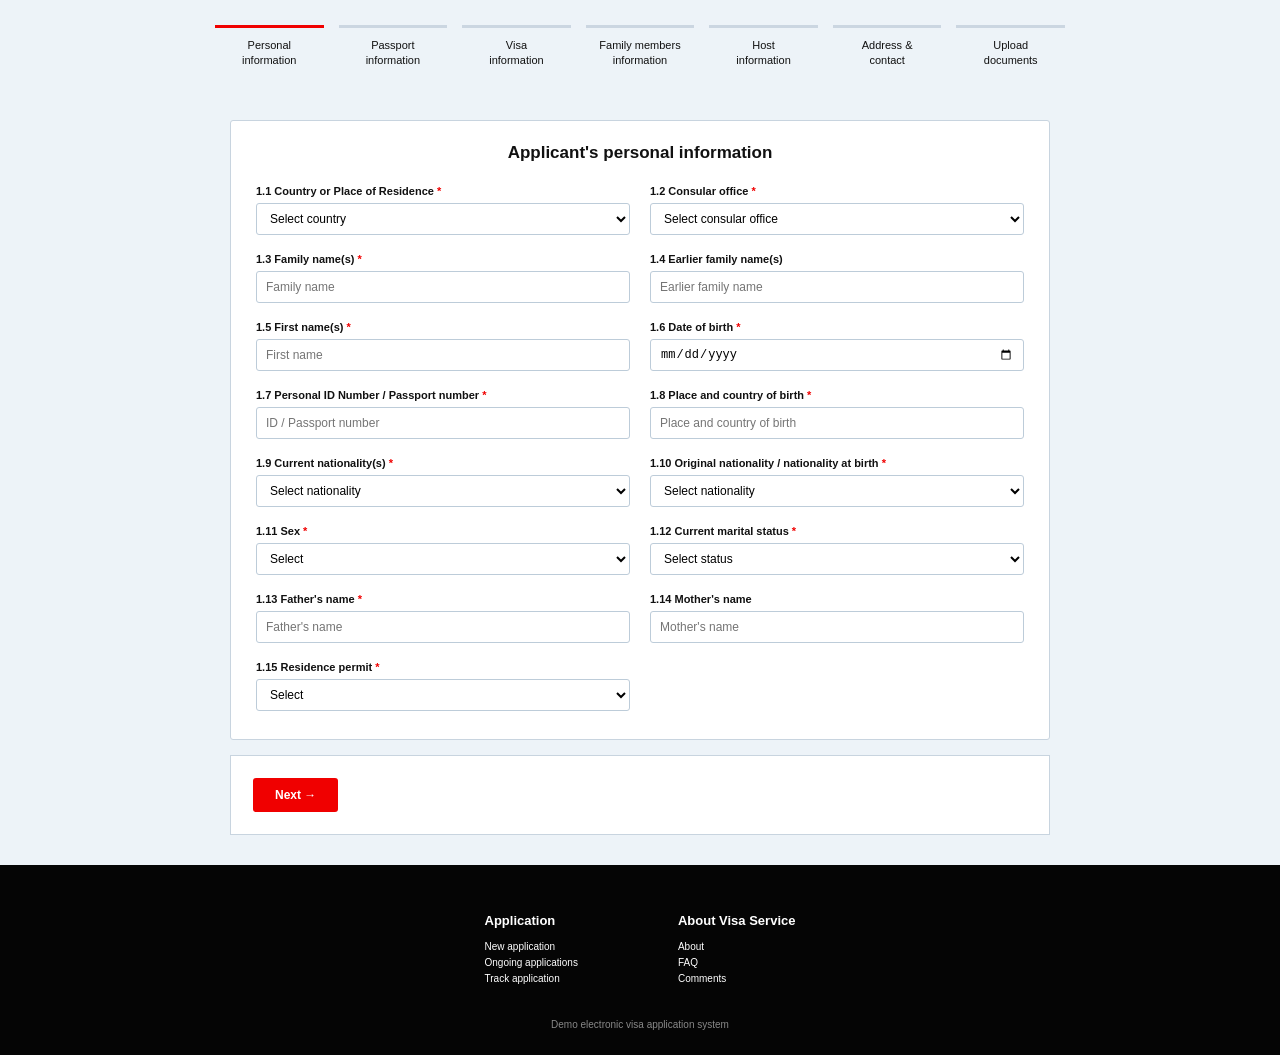
==== application.html @ b02ea550 "Update application.html" ====
<!DOCTYPE html>
<html>

<head>

    <meta charset="UTF-8">
    <meta name="viewport" content="width=device-width, initial-scale=1.0">

    <title>Visa Application - Demo</title>

    <link rel="stylesheet" href="./css/apply.css">

</head>  
<!-- =========================
     7 STEP NAVIGATION
========================= -->

<section class="steps-wrapper">

    <div class="steps">

        <div class="step active">
            <div class="step-line"></div>
            <span>Personal<br>information</span>
        </div>

        <div class="step">
            <div class="step-line"></div>
            <span>Passport<br>information</span>
        </div>

        <div class="step">
            <div class="step-line"></div>
            <span>Visa<br>information</span>
        </div>

        <div class="step">
            <div class="step-line"></div>
            <span>Family members<br>information</span>
        </div>

        <div class="step">
            <div class="step-line"></div>
            <span>Host<br>information</span>
        </div>

        <div class="step">
            <div class="step-line"></div>
            <span>Address &amp;<br>contact</span>
        </div>

        <div class="step">
            <div class="step-line"></div>
            <span>Upload<br>documents</span>
        </div>

    </div>

</section>


<!-- =========================
     STEP 2: PERSONAL INFORMATION
========================= -->

<main class="application-container">

    <form id="personalForm">

        <div class="form-card" id="personalStep">

            <h2>Applicant's personal information</h2>


            <div class="form-grid">

                <!-- 1.1 -->
                <div class="field">
                    <label>
                        1.1 Country or Place of Residence
                        <span class="required">*</span>
                    </label>

<select required>
    <option value="">Select country</option>
    <option>Afghanistan</option>
    <option>Albania</option>
    <option>Algeria</option>
    <option>Andorra</option>
    <option>Angola</option>
    <option>Antigua and Barbuda</option>
    <option>Argentina</option>
    <option>Armenia</option>
    <option>Australia</option>
    <option>Austria</option>
    <option>Azerbaijan</option>
    <option>Bahamas</option>
    <option>Bahrain</option>
    <option>Bangladesh</option>
    <option>Barbados</option>
    <option>Belarus</option>
    <option>Belgium</option>
    <option>Belize</option>
    <option>Benin</option>
    <option>Bhutan</option>
    <option>Bolivia</option>
    <option>Bosnia and Herzegovina</option>
    <option>Botswana</option>
    <option>Brazil</option>
    <option>Brunei</option>
    <option>Bulgaria</option>
    <option>Burkina Faso</option>
    <option>Burundi</option>
    <option>Cabo Verde</option>
    <option>Cambodia</option>
    <option>Cameroon</option>
    <option>Canada</option>
    <option>Central African Republic</option>
    <option>Chad</option>
    <option>Chile</option>
    <option>China</option>
    <option>Colombia</option>
    <option>Comoros</option>
    <option>Congo</option>
    <option>Costa Rica</option>
    <option>Côte d'Ivoire</option>
    <option>Croatia</option>
    <option>Cuba</option>
    <option>Cyprus</option>
    <option>Czechia</option>
    <option>Denmark</option>
    <option>Djibouti</option>
    <option>Dominica</option>
    <option>Dominican Republic</option>
    <option>Ecuador</option>
    <option>Egypt</option>
    <option>El Salvador</option>
    <option>Equatorial Guinea</option>
    <option>Eritrea</option>
    <option>Estonia</option>
    <option>Eswatini</option>
    <option>Ethiopia</option>
    <option>Fiji</option>
    <option>Finland</option>
    <option>France</option>
    <option>Gabon</option>
    <option>Gambia</option>
    <option>Georgia</option>
    <option>Germany</option>
    <option>Ghana</option>
    <option>Greece</option>
    <option>Grenada</option>
    <option>Guatemala</option>
    <option>Guinea</option>
    <option>Guinea-Bissau</option>
    <option>Guyana</option>
    <option>Haiti</option>
    <option>Honduras</option>
    <option>Hungary</option>
    <option>Iceland</option>
    <option>India</option>
    <option>Indonesia</option>
    <option>Iran</option>
    <option>Iraq</option>
    <option>Ireland</option>
    <option>Israel</option>
    <option>Italy</option>
    <option>Jamaica</option>
    <option>Japan</option>
    <option>Jordan</option>
    <option>Kazakhstan</option>
    <option>Kenya</option>
    <option>Kiribati</option>
    <option>Kuwait</option>
    <option>Kyrgyzstan</option>
    <option>Laos</option>
    <option>Latvia</option>
    <option>Lebanon</option>
    <option>Lesotho</option>
    <option>Liberia</option>
    <option>Libya</option>
    <option>Liechtenstein</option>
    <option>Lithuania</option>
    <option>Luxembourg</option>
    <option>Madagascar</option>
    <option>Malawi</option>
    <option>Malaysia</option>
    <option>Maldives</option>
    <option>Mali</option>
    <option>Malta</option>
    <option>Marshall Islands</option>
    <option>Mauritania</option>
    <option>Mauritius</option>
    <option>Mexico</option>
    <option>Micronesia</option>
    <option>Moldova</option>
    <option>Monaco</option>
    <option>Mongolia</option>
    <option>Montenegro</option>
    <option>Morocco</option>
    <option>Mozambique</option>
    <option>Myanmar</option>
    <option>Namibia</option>
    <option>Nauru</option>
    <option>Nepal</option>
    <option>Netherlands</option>
    <option>New Zealand</option>
    <option>Nicaragua</option>
    <option>Niger</option>
    <option>Nigeria</option>
    <option>North Korea</option>
    <option>North Macedonia</option>
    <option>Norway</option>
    <option>Oman</option>
    <option>Pakistan</option>
    <option>Palau</option>
    <option>Palestine</option>
    <option>Panama</option>
    <option>Papua New Guinea</option>
    <option>Paraguay</option>
    <option>Peru</option>
    <option>Philippines</option>
    <option>Poland</option>
    <option>Portugal</option>
    <option>Qatar</option>
    <option>Romania</option>
    <option>Russia</option>
    <option>Rwanda</option>
    <option>Saint Kitts and Nevis</option>
    <option>Saint Lucia</option>
    <option>Saint Vincent and the Grenadines</option>
    <option>Samoa</option>
    <option>San Marino</option>
    <option>Sao Tome and Principe</option>
    <option>Saudi Arabia</option>
    <option>Senegal</option>
    <option>Serbia</option>
    <option>Seychelles</option>
    <option>Sierra Leone</option>
    <option>Singapore</option>
    <option>Slovakia</option>
    <option>Slovenia</option>
    <option>Solomon Islands</option>
    <option>Somalia</option>
    <option>South Africa</option>
    <option>South Korea</option>
    <option>South Sudan</option>
    <option>Spain</option>
    <option>Sri Lanka</option>
    <option>Sudan</option>
    <option>Suriname</option>
    <option>Sweden</option>
    <option>Switzerland</option>
    <option>Syria</option>
    <option>Tajikistan</option>
    <option>Tanzania</option>
    <option>Thailand</option>
    <option>Timor-Leste</option>
    <option>Togo</option>
    <option>Tonga</option>
    <option>Trinidad and Tobago</option>
    <option>Tunisia</option>
    <option>Türkiye</option>
    <option>Turkmenistan</option>
    <option>Tuvalu</option>
    <option>Uganda</option>
    <option>Ukraine</option>
    <option>United Arab Emirates</option>
    <option>United Kingdom</option>
    <option>United States</option>
    <option>Uruguay</option>
    <option>Uzbekistan</option>
    <option>Vanuatu</option>
    <option>Vatican City</option>
    <option>Venezuela</option>
    <option>Vietnam</option>
    <option>Yemen</option>
    <option>Zambia</option>
    <option>Zimbabwe</option>
</select>
                </div>


                <!-- 1.2 -->
                <div class="field">
                    <label>
                        1.2 Consular office
                        <span class="required">*</span>
                    </label>

                    <select required>
        <option value="">Select consular office</option>

        <option value="tirana">Tirana</option>
        <option value="istanbul">Istanbul</option>
        <option value="athens">Athens</option>
        <option value="rome">Rome</option>
        <option value="berlin">Berlin</option>
        <option value="paris">Paris</option>
        <option value="london">London</option>
        <option value="vienna">Vienna</option>
        <option value="brussels">Brussels</option>
        <option value="sofia">Sofia</option>
        <option value="belgrade">Belgrade</option>
        <option value="skopje">Skopje</option>
        <option value="podgorica">Podgorica</option>
        <option value="pristina">Pristina</option>
        <option value="bucharest">Bucharest</option>
        <option value="budapest">Budapest</option>
        <option value="warsaw">Warsaw</option>
        <option value="madrid">Madrid</option>
        <option value="lisbon">Lisbon</option>
        <option value="zagreb">Zagreb</option>
        <option value="sarajevo">Sarajevo</option>
        <option value="ankara">Ankara</option>
        <option value="new-delhi">New Delhi</option>
        <option value="islamabad">Islamabad</option>
        <option value="beijing">Beijing</option>
        <option value="tokyo">Tokyo</option>
        <option value="washington">Washington, D.C.</option>
        <option value="ottawa">Ottawa</option>
        <option value="canberra">Canberra</option>
                    </select>
                </div>


                <!-- 1.3 -->
                <div class="field">
                    <label>
                        1.3 Family name(s)
                        <span class="required">*</span>
                    </label>

                    <input type="text" placeholder="Family name" required>
                </div>


                <!-- 1.4 -->
                <div class="field">
                    <label>1.4 Earlier family name(s)</label>

                    <input type="text" placeholder="Earlier family name" required>
                </div>


                <!-- 1.5 -->
                <div class="field">
                    <label>
                        1.5 First name(s)
                        <span class="required">*</span>
                    </label>

                    <input type="text" placeholder="First name" required>
                </div>


                <!-- 1.6 -->
                <div class="field">
                    <label>
                        1.6 Date of birth
                        <span class="required">*</span>
                    </label>

                    <input type="date" required>
                </div>


                <!-- 1.7 -->
                <div class="field">
                    <label>
                        1.7 Personal ID Number / Passport number
                        <span class="required">*</span>
                    </label>

                    <input type="text" placeholder="ID / Passport number" required>
                </div>


                <!-- 1.8 -->
                <div class="field">
                    <label>
                        1.8 Place and country of birth
                        <span class="required">*</span>
                    </label>

                    <input type="text" placeholder="Place and country of birth" required>
                </div>


                <!-- 1.9 -->
                <div class="field">
                    <label>
                        1.9 Current nationality(s)
                        <span class="required">*</span>
                    </label>

                    <select required>
                        <option value="">Select nationality</option>
    <option>Afghanistan</option>
    <option>Albania</option>
    <option>Algeria</option>
    <option>Andorra</option>
    <option>Angola</option>
    <option>Antigua and Barbuda</option>
    <option>Argentina</option>
    <option>Armenia</option>
    <option>Australia</option>
    <option>Austria</option>
    <option>Azerbaijan</option>
    <option>Bahamas</option>
    <option>Bahrain</option>
    <option>Bangladesh</option>
    <option>Barbados</option>
    <option>Belarus</option>
    <option>Belgium</option>
    <option>Belize</option>
    <option>Benin</option>
    <option>Bhutan</option>
    <option>Bolivia</option>
    <option>Bosnia and Herzegovina</option>
    <option>Botswana</option>
    <option>Brazil</option>
    <option>Brunei</option>
    <option>Bulgaria</option>
    <option>Burkina Faso</option>
    <option>Burundi</option>
    <option>Cabo Verde</option>
    <option>Cambodia</option>
    <option>Cameroon</option>
    <option>Canada</option>
    <option>Central African Republic</option>
    <option>Chad</option>
    <option>Chile</option>
    <option>China</option>
    <option>Colombia</option>
    <option>Comoros</option>
    <option>Congo</option>
    <option>Costa Rica</option>
    <option>Côte d'Ivoire</option>
    <option>Croatia</option>
    <option>Cuba</option>
    <option>Cyprus</option>
    <option>Czechia</option>
    <option>Denmark</option>
    <option>Djibouti</option>
    <option>Dominica</option>
    <option>Dominican Republic</option>
    <option>Ecuador</option>
    <option>Egypt</option>
    <option>El Salvador</option>
    <option>Equatorial Guinea</option>
    <option>Eritrea</option>
    <option>Estonia</option>
    <option>Eswatini</option>
    <option>Ethiopia</option>
    <option>Fiji</option>
    <option>Finland</option>
    <option>France</option>
    <option>Gabon</option>
    <option>Gambia</option>
    <option>Georgia</option>
    <option>Germany</option>
    <option>Ghana</option>
    <option>Greece</option>
    <option>Grenada</option>
    <option>Guatemala</option>
    <option>Guinea</option>
    <option>Guinea-Bissau</option>
    <option>Guyana</option>
    <option>Haiti</option>
    <option>Honduras</option>
    <option>Hungary</option>
    <option>Iceland</option>
    <option>India</option>
    <option>Indonesia</option>
    <option>Iran</option>
    <option>Iraq</option>
    <option>Ireland</option>
    <option>Israel</option>
    <option>Italy</option>
    <option>Jamaica</option>
    <option>Japan</option>
    <option>Jordan</option>
    <option>Kazakhstan</option>
    <option>Kenya</option>
    <option>Kiribati</option>
    <option>Kuwait</option>
    <option>Kyrgyzstan</option>
    <option>Laos</option>
    <option>Latvia</option>
    <option>Lebanon</option>
    <option>Lesotho</option>
    <option>Liberia</option>
    <option>Libya</option>
    <option>Liechtenstein</option>
    <option>Lithuania</option>
    <option>Luxembourg</option>
    <option>Madagascar</option>
    <option>Malawi</option>
    <option>Malaysia</option>
    <option>Maldives</option>
    <option>Mali</option>
    <option>Malta</option>
    <option>Marshall Islands</option>
    <option>Mauritania</option>
    <option>Mauritius</option>
    <option>Mexico</option>
    <option>Micronesia</option>
    <option>Moldova</option>
    <option>Monaco</option>
    <option>Mongolia</option>
    <option>Montenegro</option>
    <option>Morocco</option>
    <option>Mozambique</option>
    <option>Myanmar</option>
    <option>Namibia</option>
    <option>Nauru</option>
    <option>Nepal</option>
    <option>Netherlands</option>
    <option>New Zealand</option>
    <option>Nicaragua</option>
    <option>Niger</option>
    <option>Nigeria</option>
    <option>North Korea</option>
    <option>North Macedonia</option>
    <option>Norway</option>
    <option>Oman</option>
    <option>Pakistan</option>
    <option>Palau</option>
    <option>Palestine</option>
    <option>Panama</option>
    <option>Papua New Guinea</option>
    <option>Paraguay</option>
    <option>Peru</option>
    <option>Philippines</option>
    <option>Poland</option>
    <option>Portugal</option>
    <option>Qatar</option>
    <option>Romania</option>
    <option>Russia</option>
    <option>Rwanda</option>
    <option>Saint Kitts and Nevis</option>
    <option>Saint Lucia</option>
    <option>Saint Vincent and the Grenadines</option>
    <option>Samoa</option>
    <option>San Marino</option>
    <option>Sao Tome and Principe</option>
    <option>Saudi Arabia</option>
    <option>Senegal</option>
    <option>Serbia</option>
    <option>Seychelles</option>
    <option>Sierra Leone</option>
    <option>Singapore</option>
    <option>Slovakia</option>
    <option>Slovenia</option>
    <option>Solomon Islands</option>
    <option>Somalia</option>
    <option>South Africa</option>
    <option>South Korea</option>
    <option>South Sudan</option>
    <option>Spain</option>
    <option>Sri Lanka</option>
    <option>Sudan</option>
    <option>Suriname</option>
    <option>Sweden</option>
    <option>Switzerland</option>
    <option>Syria</option>
    <option>Tajikistan</option>
    <option>Tanzania</option>
    <option>Thailand</option>
    <option>Timor-Leste</option>
    <option>Togo</option>
    <option>Tonga</option>
    <option>Trinidad and Tobago</option>
    <option>Tunisia</option>
    <option>Türkiye</option>
    <option>Turkmenistan</option>
    <option>Tuvalu</option>
    <option>Uganda</option>
    <option>Ukraine</option>
    <option>United Arab Emirates</option>
    <option>United Kingdom</option>
    <option>United States</option>
    <option>Uruguay</option>
    <option>Uzbekistan</option>
    <option>Vanuatu</option>
    <option>Vatican City</option>
    <option>Venezuela</option>
    <option>Vietnam</option>
    <option>Yemen</option>
    <option>Zambia</option>
    <option>Zimbabwe</option>
                    </select>
                </div>


                <!-- 1.10 -->
                <div class="field">
                    <label>
                        1.10 Original nationality / nationality at birth
                        <span class="required">*</span>
                    </label>

                    <select required>
                        <option value="">Select nationality</option>
    <option>Afghanistan</option>
    <option>Albania</option>
    <option>Algeria</option>
    <option>Andorra</option>
    <option>Angola</option>
    <option>Antigua and Barbuda</option>
    <option>Argentina</option>
    <option>Armenia</option>
    <option>Australia</option>
    <option>Austria</option>
    <option>Azerbaijan</option>
    <option>Bahamas</option>
    <option>Bahrain</option>
    <option>Bangladesh</option>
    <option>Barbados</option>
    <option>Belarus</option>
    <option>Belgium</option>
    <option>Belize</option>
    <option>Benin</option>
    <option>Bhutan</option>
    <option>Bolivia</option>
    <option>Bosnia and Herzegovina</option>
    <option>Botswana</option>
    <option>Brazil</option>
    <option>Brunei</option>
    <option>Bulgaria</option>
    <option>Burkina Faso</option>
    <option>Burundi</option>
    <option>Cabo Verde</option>
    <option>Cambodia</option>
    <option>Cameroon</option>
    <option>Canada</option>
    <option>Central African Republic</option>
    <option>Chad</option>
    <option>Chile</option>
    <option>China</option>
    <option>Colombia</option>
    <option>Comoros</option>
    <option>Congo</option>
    <option>Costa Rica</option>
    <option>Côte d'Ivoire</option>
    <option>Croatia</option>
    <option>Cuba</option>
    <option>Cyprus</option>
    <option>Czechia</option>
    <option>Denmark</option>
    <option>Djibouti</option>
    <option>Dominica</option>
    <option>Dominican Republic</option>
    <option>Ecuador</option>
    <option>Egypt</option>
    <option>El Salvador</option>
    <option>Equatorial Guinea</option>
    <option>Eritrea</option>
    <option>Estonia</option>
    <option>Eswatini</option>
    <option>Ethiopia</option>
    <option>Fiji</option>
    <option>Finland</option>
    <option>France</option>
    <option>Gabon</option>
    <option>Gambia</option>
    <option>Georgia</option>
    <option>Germany</option>
    <option>Ghana</option>
    <option>Greece</option>
    <option>Grenada</option>
    <option>Guatemala</option>
    <option>Guinea</option>
    <option>Guinea-Bissau</option>
    <option>Guyana</option>
    <option>Haiti</option>
    <option>Honduras</option>
    <option>Hungary</option>
    <option>Iceland</option>
    <option>India</option>
    <option>Indonesia</option>
    <option>Iran</option>
    <option>Iraq</option>
    <option>Ireland</option>
    <option>Israel</option>
    <option>Italy</option>
    <option>Jamaica</option>
    <option>Japan</option>
    <option>Jordan</option>
    <option>Kazakhstan</option>
    <option>Kenya</option>
    <option>Kiribati</option>
    <option>Kuwait</option>
    <option>Kyrgyzstan</option>
    <option>Laos</option>
    <option>Latvia</option>
    <option>Lebanon</option>
    <option>Lesotho</option>
    <option>Liberia</option>
    <option>Libya</option>
    <option>Liechtenstein</option>
    <option>Lithuania</option>
    <option>Luxembourg</option>
    <option>Madagascar</option>
    <option>Malawi</option>
    <option>Malaysia</option>
    <option>Maldives</option>
    <option>Mali</option>
    <option>Malta</option>
    <option>Marshall Islands</option>
    <option>Mauritania</option>
    <option>Mauritius</option>
    <option>Mexico</option>
    <option>Micronesia</option>
    <option>Moldova</option>
    <option>Monaco</option>
    <option>Mongolia</option>
    <option>Montenegro</option>
    <option>Morocco</option>
    <option>Mozambique</option>
    <option>Myanmar</option>
    <option>Namibia</option>
    <option>Nauru</option>
    <option>Nepal</option>
    <option>Netherlands</option>
    <option>New Zealand</option>
    <option>Nicaragua</option>
    <option>Niger</option>
    <option>Nigeria</option>
    <option>North Korea</option>
    <option>North Macedonia</option>
    <option>Norway</option>
    <option>Oman</option>
    <option>Pakistan</option>
    <option>Palau</option>
    <option>Palestine</option>
    <option>Panama</option>
    <option>Papua New Guinea</option>
    <option>Paraguay</option>
    <option>Peru</option>
    <option>Philippines</option>
    <option>Poland</option>
    <option>Portugal</option>
    <option>Qatar</option>
    <option>Romania</option>
    <option>Russia</option>
    <option>Rwanda</option>
    <option>Saint Kitts and Nevis</option>
    <option>Saint Lucia</option>
    <option>Saint Vincent and the Grenadines</option>
    <option>Samoa</option>
    <option>San Marino</option>
    <option>Sao Tome and Principe</option>
    <option>Saudi Arabia</option>
    <option>Senegal</option>
    <option>Serbia</option>
    <option>Seychelles</option>
    <option>Sierra Leone</option>
    <option>Singapore</option>
    <option>Slovakia</option>
    <option>Slovenia</option>
    <option>Solomon Islands</option>
    <option>Somalia</option>
    <option>South Africa</option>
    <option>South Korea</option>
    <option>South Sudan</option>
    <option>Spain</option>
    <option>Sri Lanka</option>
    <option>Sudan</option>
    <option>Suriname</option>
    <option>Sweden</option>
    <option>Switzerland</option>
    <option>Syria</option>
    <option>Tajikistan</option>
    <option>Tanzania</option>
    <option>Thailand</option>
    <option>Timor-Leste</option>
    <option>Togo</option>
    <option>Tonga</option>
    <option>Trinidad and Tobago</option>
    <option>Tunisia</option>
    <option>Türkiye</option>
    <option>Turkmenistan</option>
    <option>Tuvalu</option>
    <option>Uganda</option>
    <option>Ukraine</option>
    <option>United Arab Emirates</option>
    <option>United Kingdom</option>
    <option>United States</option>
    <option>Uruguay</option>
    <option>Uzbekistan</option>
    <option>Vanuatu</option>
    <option>Vatican City</option>
    <option>Venezuela</option>
    <option>Vietnam</option>
    <option>Yemen</option>
    <option>Zambia</option>
    <option>Zimbabwe</option>
                    </select>
                </div>


                <!-- 1.11 -->
                <div class="field">
                    <label>
                        1.11 Sex
                        <span class="required">*</span>
                    </label>

                    <select required>
                        <option value="">Select</option>
                        <option>Male</option>
                        <option>Female</option>
                    </select>
                </div>


                <!-- 1.12 -->
                <div class="field">
                    <label>
                        1.12 Current marital status
                        <span class="required">*</span>
                    </label>

                    <select required>
                        <option value="">Select status</option>
                        <option>Single</option>
                        <option>Married</option>
                        <option>Divorced</option>
                        <option>Widowed</option>
                    </select>
                </div>


                <!-- 1.13 -->
                <div class="field">
                    <label>
                        1.13 Father's name
                        <span class="required">*</span>
                    </label>

                    <input type="text" placeholder="Father's name" required>
                </div>


                <!-- 1.14 -->
                <div class="field">
                    <label>1.14 Mother's name</label>

                    <input type="text" placeholder="Mother's name" required>
                </div>


                <!-- 1.15 -->
                <div class="field">
                    <label>
                        1.15 Residence permit
                        <span class="required">*</span>
                    </label>

                    <select required>
                        <option value="">Select</option>
                        <option>Yes</option>
                        <option>No</option>
                    </select>
                </div>

            </div>

        </div>


        <!-- NEXT BUTTON -->

        <div class="navigation-card">

            <button type="button" id="nextButton" class="next-button">
                Next →
            </button>

        </div>
<!-- =========================
     STEP 3 - PASSPORT INFORMATION
========================= -->

<div class="form-card" id="passportStep" style="display:none;">

    <h2>Applicant's passport information</h2>

    <div class="form-grid">

        <div class="field">
            <label>
                2.1 Passport type
                <span class="required">*</span>
            </label>

            <select id="passportType" required>
                <option value="">Select passport type</option>
                <option>Ordinary passport</option>
                <option>Diplomatic passport</option>
                <option>Official passport</option>
                <option>Service passport</option>
                <option>Special passport</option>
            </select>
        </div>


        <div class="field">
            <label>
                2.2 Passport number
                <span class="required">*</span>
            </label>

            <input
                type="text"
                id="passportNumber"
                placeholder="Enter passport number"
                required
            >
        </div>


        <div class="field">
            <label>
                2.3 Issuing country
                <span class="required">*</span>
            </label>

            <select id="issuingCountry" required>
                <option value="">Select issuing country</option>
                <option>Afghanistan</option>
                <option>Albania</option>
                <option>Australia</option>
                <option>Austria</option>
                <option>Belgium</option>
                <option>Canada</option>
                <option>China</option>
                <option>Denmark</option>
                <option>France</option>
                <option>Germany</option>
                <option>Greece</option>
                <option>India</option>
                <option>Italy</option>
                <option>Netherlands</option>
                <option>New Zealand</option>
                <option>Norway</option>
                <option>Pakistan</option>
                <option>Poland</option>
                <option>Portugal</option>
                <option>Saudi Arabia</option>
                <option>Serbia</option>
                <option>Spain</option>
                <option>Sweden</option>
                <option>Switzerland</option>
                <option>Türkiye</option>
                <option>United Arab Emirates</option>
                <option>United Kingdom</option>
                <option>United States</option>
            </select>
        </div>


        <div class="field">
            <label>
                2.4 Issuing authority
                <span class="required">*</span>
            </label>

            <input
                type="text"
                id="issuingAuthority"
                placeholder="Enter issuing authority"
                required
            >
        </div>


        <div class="field">
            <label>
                2.5 Date of issue
                <span class="required">*</span>
            </label>

            <input type="date" id="issueDate" required>
        </div>


        <div class="field">
            <label>
                2.6 Date of expiry
                <span class="required">*</span>
            </label>

            <input type="date" id="expiryDate" required>
        </div>


        <div class="field">
            <label>
                2.7 Place of issue
                <span class="required">*</span>
            </label>

            <input
                type="text"
                id="placeOfIssue"
                placeholder="Enter place of issue"
                required
            >
        </div>


        <div class="field">
            <label>
                2.8 Previous passport
            </label>

            <select id="previousPassport">
                <option value="">Select</option>
                <option>Yes</option>
                <option>No</option>
            </select>
        </div>

    </div>

    <div class="navigation-card">

        <button
            type="button"
            id="backToPersonal"
            class="next-button"
        >
            ← Back
        </button>

        <button
            type="button"
            id="passportNextButton"
            class="next-button"
        >
            Next →
        </button>

    </div>

</div>
         
    </form>

</main>


<!-- FOOTER -->

<footer class="footer">

    <div class="footer-content">

        <div>
            <h3>Application</h3>
            <p>New application</p>
            <p>Ongoing applications</p>
            <p>Track application</p>
        </div>

        <div>
            <h3>About Visa Service</h3>
            <p>About</p>
            <p>FAQ</p>
            <p>Comments</p>
        </div>

    </div>

    <p class="footer-note">
        Demo electronic visa application system
    </p>

</footer>


<script>

const personalStep = document.getElementById("personalStep");
const passportStep = document.getElementById("passportStep");

const nextButton = document.getElementById("nextButton");
const backButton = document.getElementById("backToPersonal");
const passportNextButton = document.getElementById("passportNextButton");

const steps = document.querySelectorAll(".steps .step");


/* =========================================
   PERSONAL INFORMATION → PASSPORT
========================================= */

nextButton.addEventListener("click", function () {

    const personalFields = personalStep.querySelectorAll(
        "input[required], select[required], textarea[required]"
    );

    for (const field of personalFields) {

        if (!field.checkValidity()) {
            field.reportValidity();
            return;
        }

    }

    personalStep.style.display = "none";
    passportStep.style.display = "block";
     
steps[0].classList.remove("active");
steps[1].classList.add("active");

    window.scrollTo({
        top: 0,
        behavior: "smooth"
    });

});


/* =========================================
   PASSPORT → PERSONAL
========================================= */

backButton.addEventListener("click", function () {

    passportStep.style.display = "none";
    personalStep.style.display = "block";
steps[1].classList.remove("active");
steps[0].classList.add("active");     

    window.scrollTo({
        top: 0,
        behavior: "smooth"
    });

});


/* =========================================
   PASSPORT NEXT
========================================= */

passportNextButton.addEventListener("click", function () {

    const passportFields = passportStep.querySelectorAll(
        "input[required], select[required]"
    );

    for (const field of passportFields) {

        if (!field.checkValidity()) {
            field.reportValidity();
            return;
        }

    }

alert("Passport information completed successfully.");

});


</script>
     
</body>
</html>
---- css/apply.css ----
* {
    box-sizing: border-box;
}

body {
    margin: 0;
    font-family: Arial, Helvetica, sans-serif;
    background: #edf3f8;
    color: #111;
}


/* =========================
   TOP HEADER
========================= */

.top-header {
    height: 52px;
    background: #050505;
    color: white;
}

.header-inner {
    max-width: 1200px;
    height: 100%;
    margin: auto;

    display: flex;
    align-items: center;
    justify-content: space-between;

    padding: 0 20px;
}

.logo {
    width: 180px;
    height: auto;
    display: block;
}

.header-right {
    display: flex;
    align-items: center;
    gap: 5px;
}

.icon-btn {
    background: none;
    border: none;
    color: white;
    cursor: pointer;
}

.language {
    border: 1px solid #ff0000;
    background: transparent;
    color: white;
    padding: 4px 8px;
    font-size: 12px;
    cursor: pointer;
}

.language.active {
    background: #ff0000;
}


/* =========================
   RED TITLE
========================= */

.title-bar {
    background: #f00000;
    color: white;
    text-align: center;
    padding: 8px 15px;
}

.title-bar h1 {
    margin: 0;
    font-size: 20px;
    font-weight: 700;
}

.info-icon {
    display: inline-flex;
    align-items: center;
    justify-content: center;

    width: 18px;
    height: 18px;

    margin-left: 6px;

    border-radius: 50%;
    background: white;
    color: #f00000;

    font-size: 13px;
    font-weight: bold;
}


/* =========================
   APPLY PAGE INFORMATION BOX
========================= */

.info-box {
    width: calc(100% - 40px);
    max-width: 1120px;
    margin: 14px auto;
    padding: 18px 22px;

    background: #ffffff;
    border: 1px solid #c7d3df;
    border-radius: 3px;

    box-sizing: border-box;
}

.info-box h2 {
    margin: 0 0 14px 0;

    font-size: 18px;
    font-weight: 700;
    line-height: 1.35;

    color: #111;
}

.info-box ol {
    margin: 0;
    padding-left: 22px;
}

.info-box li {
    margin-bottom: 8px;

    font-size: 13px;
    line-height: 1.45;

    color: #111;
}

.info-box strong {
    color: #ff0000;
}


/* =========================
   STEP 3
   TWO INFORMATION BOXES
========================= */

.two-info-boxes {
    width: calc(100% - 40px);
    max-width: 1120px;
    margin: 14px auto;

    display: grid;
    grid-template-columns: 1fr 1fr;
    gap: 14px;
}

.info-card {
    background: #ffffff;

    border: 1px solid #c7d3df;
    border-radius: 3px;

    padding: 18px 20px;

    box-sizing: border-box;

    color: #111;
}

.info-card h2 {
    margin: 0 0 14px 0;

    font-size: 17px;
    line-height: 1.35;
    font-weight: 700;

    color: #111;
}

.info-card p {
    margin: 0 0 12px 0;

    font-size: 12px;
    line-height: 1.45;

    color: #111;
}

.document-guideline {
    margin: 15px 0;
    padding: 10px;

    border: 1px solid #c7d3df;
    background: #ffffff;
}

.document-guideline strong {
    display: block;
    margin-bottom: 8px;
}

.document-guideline ul {
    margin: 0;
    padding-left: 20px;
}

.document-guideline li {
    margin-bottom: 5px;

    font-size: 12px;
    line-height: 1.4;
}

.important-text {
    color: #ff0000;
    font-weight: 600;
}


/* =========================
   STEPS
========================= */

.steps-wrapper {
    width: 100%;
    padding: 25px 15px 15px;
}

.steps {
    max-width: 850px;
    margin: auto;

    display: grid;
    grid-template-columns: repeat(7, 1fr);
    gap: 15px;
}

.step {
    position: relative;

    text-align: center;

    font-size: 11px;
    line-height: 1.4;

    min-height: 65px;
}

.step-line {
    height: 3px;
    width: 100%;

    background: #cbd6e1;

    margin-bottom: 10px;
}

.step.active .step-line {
    background: #f00000;
}


/* =========================
   FORM
========================= */

.application-container {
    max-width: 850px;

    margin: 15px auto 30px;

    padding: 0 15px;
}

.form-card {
    background: white;

    border: 1px solid #c8d4df;
    border-radius: 3px;

    padding: 22px 25px 28px;
}

.form-card h2 {
    text-align: center;

    font-size: 17px;

    margin: 0 0 22px;
}


/* =========================
   FORM GRID
========================= */

.form-grid {
    display: grid;

    grid-template-columns: 1fr 1fr;

    gap: 18px 20px;
}

.field {
    display: flex;
    flex-direction: column;
}

.field label {
    font-size: 11px;

    font-weight: 600;

    margin-bottom: 6px;
}

.required {
    color: #f00000;
}

.field input,
.field select {
    width: 100%;

    height: 32px;

    border: 1px solid #bdccd9;

    border-radius: 3px;

    padding: 5px 9px;

    background: white;

    font-size: 12px;

    outline: none;
}

.field input:focus,
.field select:focus {
    border-color: #f00000;
}


/* =========================
   NEXT / BACK BUTTONS
========================= */

.navigation-card {
    background: white;

    border: 1px solid #c8d4df;

    margin-top: 15px;

    padding: 22px;

    display: flex;

    justify-content: space-between;

    gap: 10px;
}

.next-button {
    background: #f00000;

    color: white;

    border: none;

    border-radius: 3px;

    padding: 10px 22px;

    font-size: 12px;

    font-weight: bold;

    cursor: pointer;
}

.next-button:hover {
    background: #c90000;
}


/* =========================
   FOOTER
========================= */

.footer {
    background: #050505;

    color: white;

    padding: 35px 20px 20px;
}

.footer-content {
    max-width: 850px;

    margin: auto;

    display: flex;

    justify-content: center;

    gap: 100px;
}

.footer h3 {
    font-size: 13px;
}

.footer p {
    font-size: 10px;

    margin: 5px 0;
}

.footer-note {
    text-align: center;

    color: #888;

    margin-top: 30px !important;
}


/* =========================
   MOBILE — GENERAL
========================= */

@media (max-width: 700px) {

    .logo {
        width: 130px;
    }

    .title-bar h1 {
        font-size: 16px;
    }

    .steps {
        grid-template-columns: repeat(7, minmax(80px, 1fr));

        overflow-x: auto;
    }

    .steps-wrapper {
        overflow-x: auto;
    }

    .form-grid {
        grid-template-columns: 1fr;
    }

    .footer-content {
        flex-direction: column;

        gap: 20px;
    }
}


/* =========================
   MOBILE — STEP 3 BOXES
========================= */

@media (max-width: 768px) {

    .two-info-boxes {
        grid-template-columns: 1fr;

        width: calc(100% - 24px);
    }

    .info-box {
        width: calc(100% - 24px);

        padding: 16px;
    }

    .info-card {
        padding: 16px;
    }

    .info-card h2 {
        font-size: 15px;
    }

}

/* =========================================
   STEP 3 — GUIDELINES LIST
========================================= */

.guidelines-list {
    margin: 10px 0 0;
    padding-left: 22px;
}

.guidelines-list li {
    margin-bottom: 8px;
    font-size: 12px;
    line-height: 1.45;
}
/* =========================================
   VISA TYPES SECTION
========================================= */

.visa-types-section {
    width: calc(100% - 40px);
    max-width: 1120px;
    margin: 18px auto;
}

.visa-section-title {
    text-align: center;
    font-size: 18px;
    margin: 18px 0 15px;
}

.visa-type-row {
    display: grid;
    grid-template-columns: 1fr 1fr;
    gap: 70px;
    margin-bottom: 25px;
}

.visa-type-card {
    position: relative;
    background: #ffffff;
    border: 2px dashed #c7d3df;
    padding: 26px 25px;
    min-height: 225px;
}

.visa-type-card.selected {
    border: 2px solid #f00000;
}

.visa-type-card h3 {
    margin: 0 0 5px;
    font-size: 17px;
}

.visa-type-card h4 {
    margin: 0 0 15px;
    font-size: 14px;
}

.visa-type-card p {
    margin: 0 0 15px;
    font-size: 12px;
    line-height: 1.55;
}

.visa-type-card a {
    color: #008bd2;
    text-decoration: none;
}

.visa-type-card a:hover {
    text-decoration: underline;
}

.selected-label {
    position: absolute;
    top: 0;
    right: 0;

    background: #ffffff;
    border-left: 2px solid #f00000;
    border-bottom: 2px solid #f00000;

    color: #f00000;

    padding: 5px 9px;

    font-size: 9px;
    font-weight: bold;
}


/* MOBILE */

@media (max-width: 700px) {

    .visa-types-section {
        width: calc(100% - 24px);
    }

    .visa-type-row {
        grid-template-columns: 1fr;
        gap: 15px;
    }

}
/* =========================================
   VISA SELECTION MESSAGE
========================================= */

.visa-selection-message {
    width: calc(100% - 40px);
    max-width: 1120px;

    margin: 18px auto 35px;

    padding: 5px 10px;

    border-top: 2px dashed #f00000;
    border-bottom: 2px dashed #f00000;

    text-align: center;

    color: #f00000;

    font-size: 15px;
    font-weight: 700;
}


/* =========================================
   APPLICATION PHASES
========================================= */

.application-phases {
    width: calc(100% - 40px);
    max-width: 1120px;

    margin: 0 auto 30px;
}

.application-phases > h2 {
    text-align: center;

    font-size: 18px;

    margin: 0 0 25px;
}


/* PHASE BOX */

.phase-card {
    background: #ffffff;

    border: 1px solid #c7d3df;

    border-radius: 3px;

    padding: 25px;

    margin-bottom: 24px;
}

.phase-card h3 {
    margin: 0 0 15px;

    font-size: 18px;
}

.phase-card p {
    margin: 0 0 10px;

    font-size: 12px;

    line-height: 1.5;
}

.phase-card ol {
    margin: 8px 0 10px;

    padding-left: 22px;
}

.phase-card li {
    margin-bottom: 7px;

    font-size: 12px;

    line-height: 1.45;
}

.success-text {
    color: #00a52a;
}

.important-text {
    color: #f00000;
    font-weight: 700;
}


/* MOBILE */

@media (max-width: 700px) {

    .visa-selection-message {
        width: calc(100% - 24px);

        font-size: 13px;
    }

    .application-phases {
        width: calc(100% - 24px);
    }

    .phase-card {
        padding: 18px;
    }

}
/* =========================================
   ADDITIONAL NOTES
========================================= */

.additional-notes {
    width: calc(100% - 40px);
    max-width: 1120px;

    margin: 18px auto 30px;

    padding: 25px;

    background: #ffffff;

    border: 1px solid #c7d3df;

    border-radius: 3px;

    color: #111;
}

.additional-notes h2 {
    margin: 0 0 20px;

    font-size: 18px;

    font-weight: 700;
}

.additional-notes ol {
    margin: 0;

    padding-left: 22px;
}

.additional-notes li {
    margin-bottom: 9px;

    font-size: 12px;

    line-height: 1.5;
}

.additional-notes strong {
    font-weight: 700;
}

.additional-notes .important-text {
    color: #f00000;
}


/* APPEAL BOX */

.appeal-box {
    margin: 8px 0 5px;

    padding: 12px 18px;

    border: 2px solid #ff0000;

    background: #ffffff;

    text-align: center;
}

.appeal-box p {
    margin: 4px 0;

    font-size: 12px;

    line-height: 1.45;
}

.appeal-email {
    color: #006fae;

    font-weight: 700;
}


/* MOBILE */

@media (max-width: 700px) {

    .additional-notes {
        width: calc(100% - 24px);

        padding: 18px;
    }

    .additional-notes li {
        font-size: 11px;
    }

    .appeal-box {
        padding: 10px;
    }

}
/* =========================================
   VISA TYPE HOVER & SELECTION
========================================= */

.visa-selectable {
    cursor: pointer;
    transition: border-color 0.15s ease;
}

/* Mouse le jane par red border */
.visa-selectable:hover {
    border: 2px solid #f00000;
}

/* Click ke baad selected card */
.visa-selectable.visa-selected {
    border: 2px solid #f00000;
}
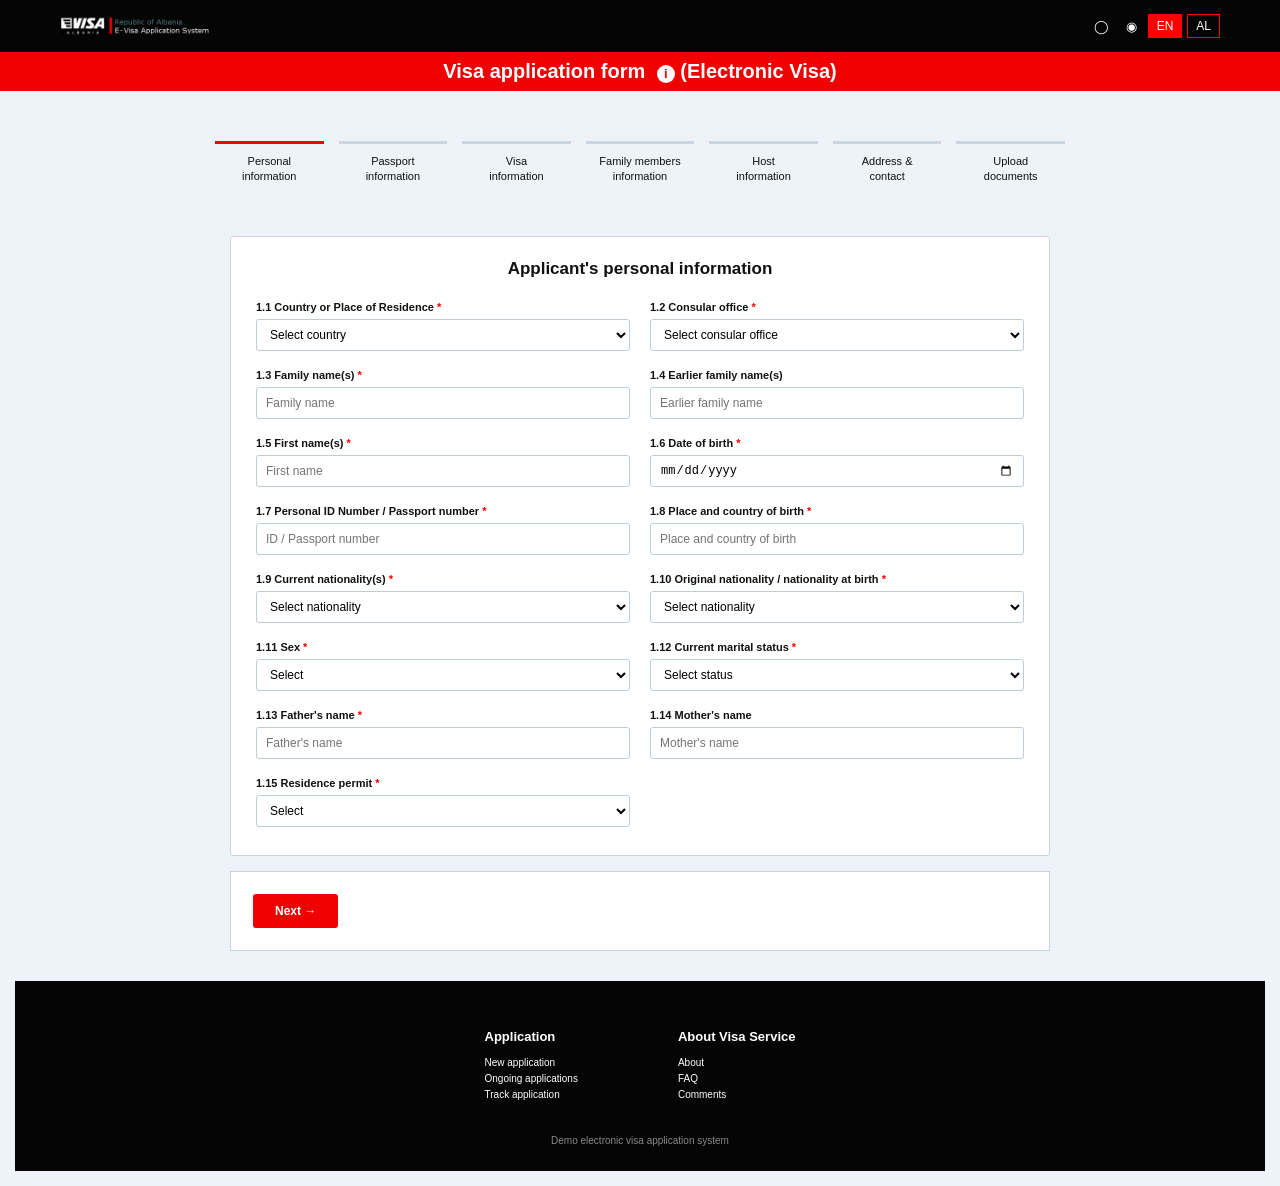
==== commit 271fad07: "Update application.html" ====
--- a/application.html
+++ b/application.html
@@ -10,7 +10,54 @@
 
     <link rel="stylesheet" href="./css/apply.css">
 
-</head>  
+</head>
+<body>
+
+<!-- =========================
+     TOP HEADER
+========================= -->
+
+<header class="top-header">
+
+    <div class="header-inner">
+
+        <a href="./index.html" class="logo-link">
+            <img src="./img/main.png" alt="Visa Service" class="logo">
+        </a>
+
+        <div class="header-right">
+
+            <button class="icon-btn">◯</button>
+            <button class="icon-btn">◉</button>
+
+            <button class="language active">EN</button>
+            <button class="language">AL</button>
+
+        </div>
+
+    </div>
+
+</header>
+
+
+<!-- RED TITLE BAR -->
+
+<div class="title-bar">
+
+    <h1>
+        Visa application form
+        <span class="info-icon">i</span>
+        <span>(Electronic Visa)</span>
+    </h1>
+
+</div>
+
+
+<!-- =========================
+     7 STEP NAVIGATION
+========================= -->
+
+<section class="steps-wrapper">
 <!-- =========================
      7 STEP NAVIGATION
 ========================= -->
